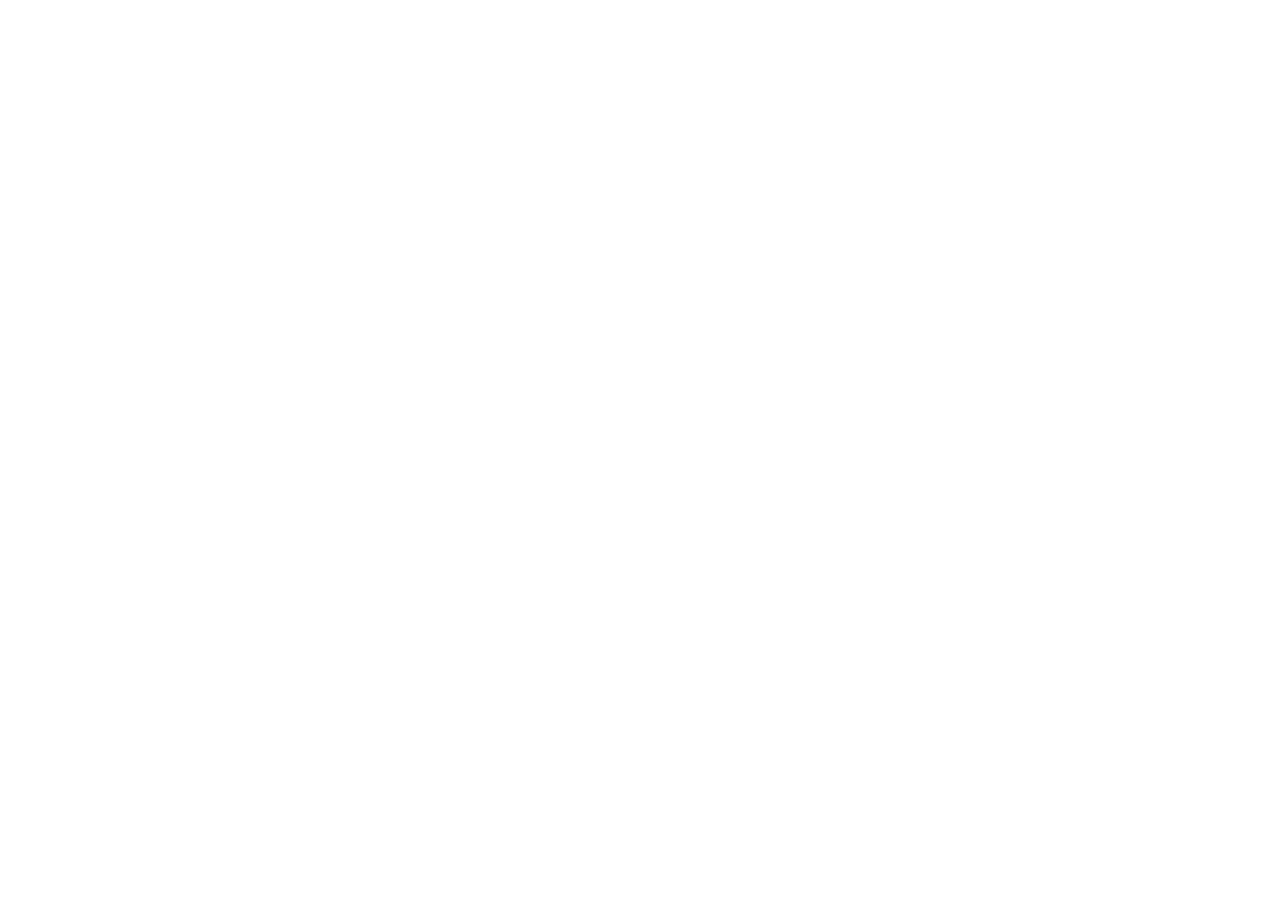
==== index.html @ 9adda506 "Initial commit" ====
<!DOCTYPE html>
<html lang="pt-br">
<head>
    <meta charset="UTF-8">
    <meta name="viewport" content="width=device-width, initial-scale=1.0">
    <title>Projeto Redes Sociais</title>
    <link rel="shortcut icon" href="pacote-d013/favicon.ico" type="image/x-icon">
    <style>
        body{
            position: relative;
            height: 97.5vh;
            width: 97vw;
            margin: 0;
            padding: 0;
        }
        main{
            height: 100%;
            width: 100%;
            position: fixed;
            background-image: url(pacote-d013/imagens/fundo-madeira.jpg);
            background-size: 100% 100%;
            background-repeat: no-repeat;
            background-position: center center;
        }
    </style>
</head>
<body>
    <main>

    </main>
</body>
</html>
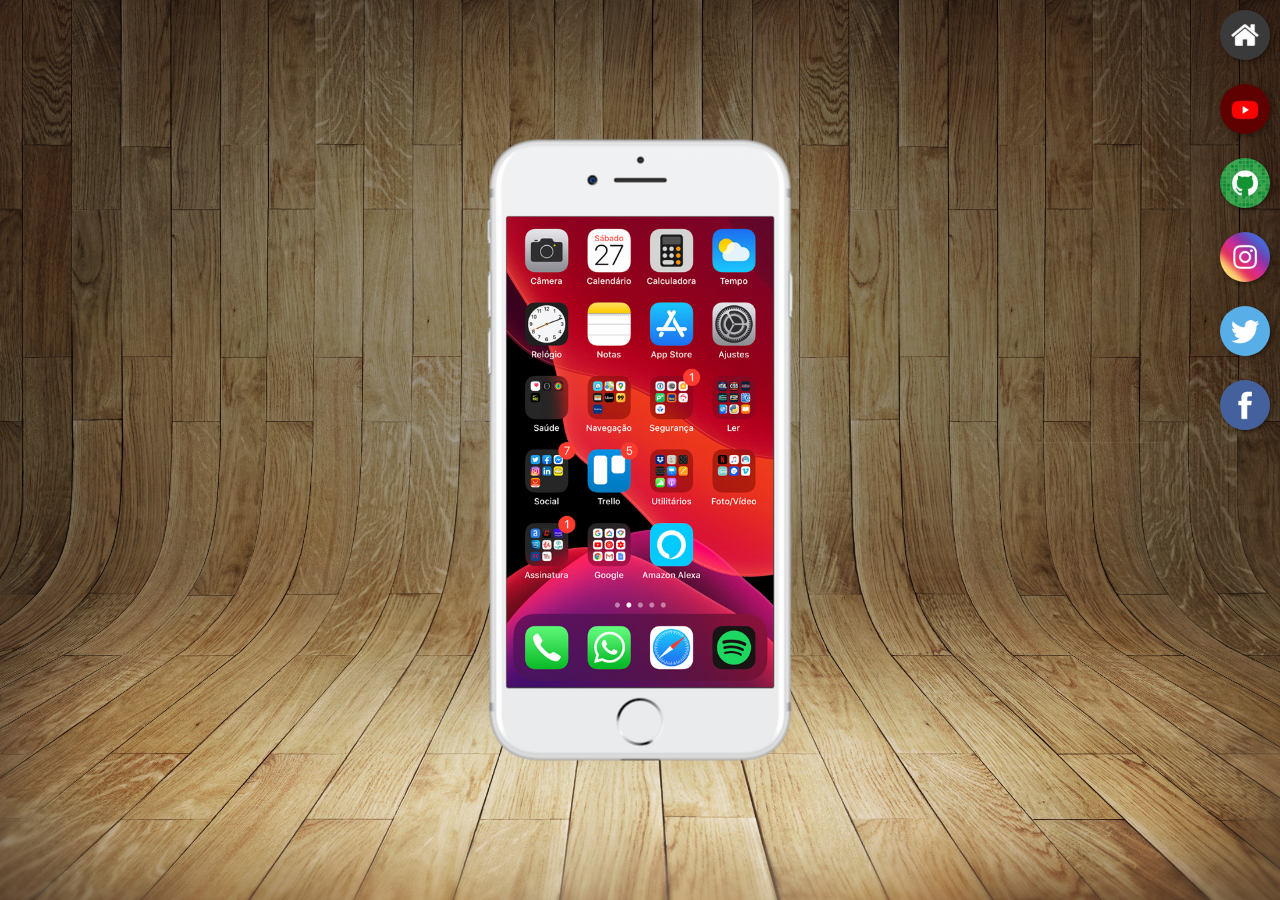
==== commit c1ff800e: "projeto finalizado" ====
--- a/index.html
+++ b/index.html
@@ -4,29 +4,22 @@
     <meta charset="UTF-8">
     <meta name="viewport" content="width=device-width, initial-scale=1.0">
     <title>Projeto Redes Sociais</title>
-    <link rel="shortcut icon" href="pacote-d013/favicon.ico" type="image/x-icon">
-    <style>
-        body{
-            position: relative;
-            height: 97.5vh;
-            width: 97vw;
-            margin: 0;
-            padding: 0;
-        }
-        main{
-            height: 100%;
-            width: 100%;
-            position: fixed;
-            background-image: url(pacote-d013/imagens/fundo-madeira.jpg);
-            background-size: 100% 100%;
-            background-repeat: no-repeat;
-            background-position: center center;
-        }
-    </style>
+    <link rel="shortcut icon" href="favicon.ico" type="image/x-icon">
+    <link rel="stylesheet" href="estilo/style.css">
 </head>
 <body>
     <main>
-
+        <section id="telefone">
+            <iframe src="acessos/home.html" frameborder="0" name="tela" id="tela">Seu navegador não é compat-ível com isso.</iframe>
+        </section>
+        <section id="redes-sociais">
+            <a href="acessos/home.html" target="tela"><img src="imagens/logo-home.jpg" alt="home"></a>
+            <a href="acessos/youtube.html" target="tela"><img src="imagens/logo-youtube.jpg" alt="youtube"></a>
+            <a href="acessos/github.html" target="tela"><img src="imagens/logo-github.jpg" alt="github"></a>
+            <a href="acessos/insta.html" target="tela"><img src="imagens/logo-instagram.jpg" alt="instagram"></a>
+            <a href="acessos/twitter.html" target="tela"><img src="imagens/logo-twitter.jpg" alt="twitter"></a>
+            <a href="acessos/face.html" target="tela"><img src="imagens/logo-facebook.jpg" alt="facebook"></a>
+        </section>
     </main>
 </body>
 </html>--- a/estilo/style.css
+++ b/estilo/style.css
@@ -0,0 +1,57 @@
+@charset "UTF-8";
+
+*{
+    margin: 0;
+    padding: 0;
+    font-family: Arial, Helvetica, sans-serif;
+}
+html, body{
+    height: 100vh;
+    width: 100vw;
+    background-color: black;
+}
+body{
+    background-image: url(../imagens/fundo-madeira.jpg);
+    background-repeat: no-repeat;
+    background-position: top center;
+    background-size: cover;
+    background-attachment: fixed;
+}
+main{
+    height: 100%;
+    position: relative;
+}
+
+#telefone{
+    position: absolute;
+    top: 50%;
+    left: 50%;
+    transform: translate(-50%, -50%);
+    height: 627px;
+    width: 311px;
+    background-image: url(../imagens/frame-iphone.png);
+    background-repeat: no-repeat;
+
+}
+#tela{
+    position: relative;
+    top: 80px;
+    left: 22px;
+    width: 267px;
+    height: 471px;
+}
+#redes-sociais img{
+    width: 50px;
+    margin: 10px;
+    border-radius: 50%;
+    box-shadow: 2px 2px 5px rgba(0, 0, 0, 0.400);
+}
+#redes-sociais{
+    display: flex;
+    flex-direction: column;
+    align-items: end;
+}
+#redes-sociais img:hover{
+    transform: scale(1.1);
+    transition: transform .2s ease-in;
+}